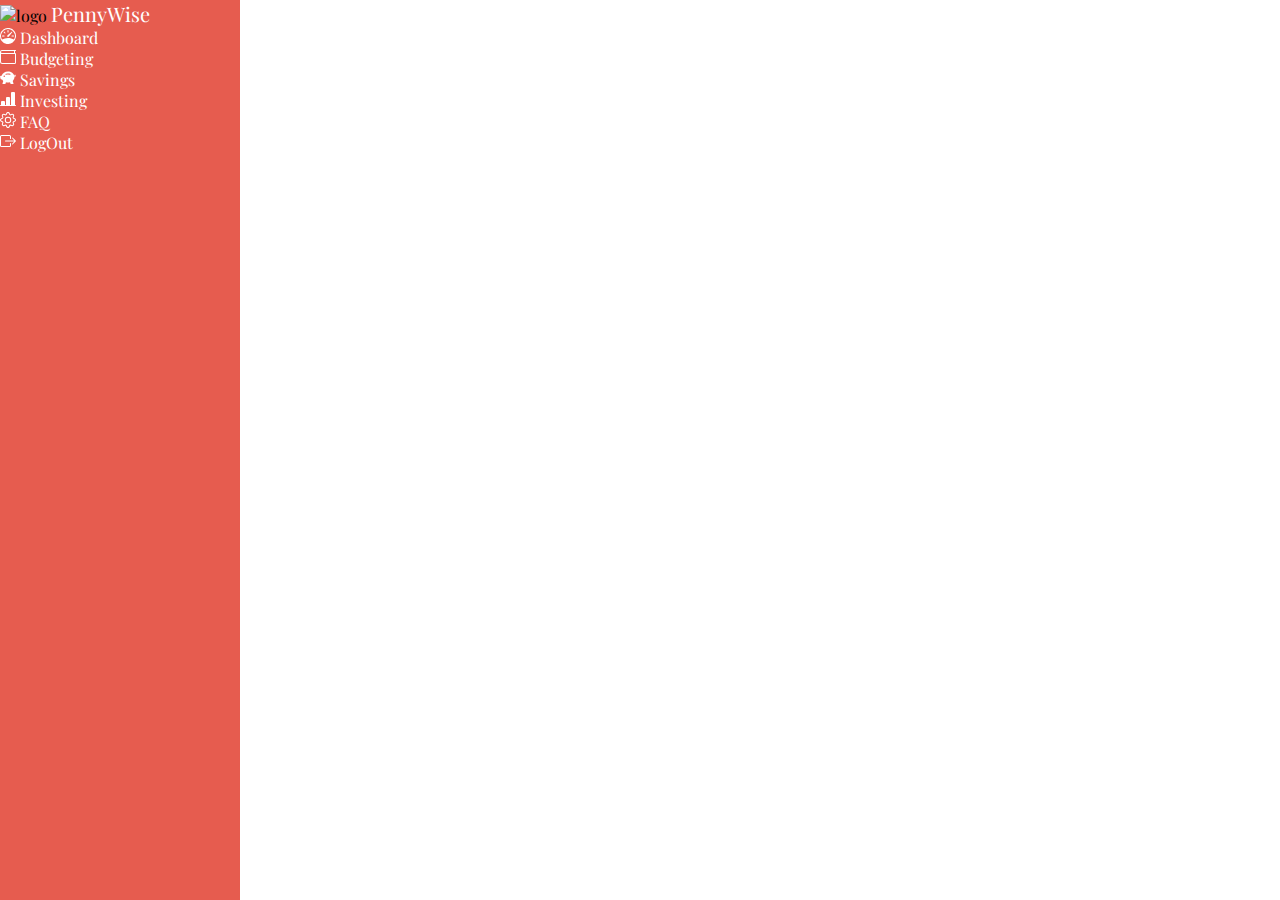
==== html/faq.html @ 81af0001 "d" ====
<!DOCTYPE html>
<html lang="en">
<head>
    <meta charset="UTF-8">
    <meta name="viewport" content="width=device-width, initial-scale=1.0">
    <link href="https://cdn.jsdelivr.net/npm/bootstrap@5.3.0/dist/css/bootstrap.min.css" rel="stylesheet" integrity="sha384-9ndCyUaIbzAi2FUVXJi0CjmCapSmO7SnpJef0486qhLnuZ2cdeRhO02iuK6FUUVM" crossorigin="anonymous">
    <link rel="stylesheet" href="../css/style.css">
    <title>Document</title>
</head>
<body>
    <div class="sidebar">
        <div class="top">
            <div class="logo">
                <img src="https://i.postimg.cc/qvTg3SyZ/1.png" alt="logo">
                <span>PennyWise</span>
            </div>
        </div>
        <div class="user">
   
        </div>
            <ul class="main">
                <li>
                    <a href="#">
                        <svg xmlns="http://www.w3.org/2000/svg" width="16" height="16" fill="currentColor" class="bi bi-speedometer" viewBox="0 0 16 16">
                            <path d="M8 2a.5.5 0 0 1 .5.5V4a.5.5 0 0 1-1 0V2.5A.5.5 0 0 1 8 2zM3.732 3.732a.5.5 0 0 1 .707 0l.915.914a.5.5 0 1 1-.708.708l-.914-.915a.5.5 0 0 1 0-.707zM2 8a.5.5 0 0 1 .5-.5h1.586a.5.5 0 0 1 0 1H2.5A.5.5 0 0 1 2 8zm9.5 0a.5.5 0 0 1 .5-.5h1.5a.5.5 0 0 1 0 1H12a.5.5 0 0 1-.5-.5zm.754-4.246a.389.389 0 0 0-.527-.02L7.547 7.31A.91.91 0 1 0 8.85 8.569l3.434-4.297a.389.389 0 0 0-.029-.518z"/>
                            <path fill-rule="evenodd" d="M6.664 15.889A8 8 0 1 1 9.336.11a8 8 0 0 1-2.672 15.78zm-4.665-4.283A11.945 11.945 0 0 1 8 10c2.186 0 4.236.585 6.001 1.606a7 7 0 1 0-12.002 0z"/>
                        </svg>
                        <span>Dashboard</span>
                    </a>
                </li>
                <li>
                    <a href="./html/budget.html">
                        <svg xmlns="http://www.w3.org/2000/svg" width="16" height="16" fill="currentColor" class="bi bi-wallet" viewBox="0 0 16 16">
                            <path d="M0 3a2 2 0 0 1 2-2h13.5a.5.5 0 0 1 0 1H15v2a1 1 0 0 1 1 1v8.5a1.5 1.5 0 0 1-1.5 1.5h-12A2.5 2.5 0 0 1 0 12.5V3zm1 1.732V12.5A1.5 1.5 0 0 0 2.5 14h12a.5.5 0 0 0 .5-.5V5H2a1.99 1.99 0 0 1-1-.268zM1 3a1 1 0 0 0 1 1h12V2H2a1 1 0 0 0-1 1z"/>
                        </svg>
                        <span>Budgeting</span>
                    </a>
                </li>
                <li>
                    <a href="./html/savings.html">
                        <svg xmlns="http://www.w3.org/2000/svg" width="16" height="16" fill="currentColor" class="bi bi-piggy-bank-fill" viewBox="0 0 16 16">
                            <path d="M7.964 1.527c-2.977 0-5.571 1.704-6.32 4.125h-.55A1 1 0 0 0 .11 6.824l.254 1.46a1.5 1.5 0 0 0 1.478 1.243h.263c.3.513.688.978 1.145 1.382l-.729 2.477a.5.5 0 0 0 .48.641h2a.5.5 0 0 0 .471-.332l.482-1.351c.635.173 1.31.267 2.011.267.707 0 1.388-.095 2.028-.272l.543 1.372a.5.5 0 0 0 .465.316h2a.5.5 0 0 0 .478-.645l-.761-2.506C13.81 9.895 14.5 8.559 14.5 7.069c0-.145-.007-.29-.02-.431.261-.11.508-.266.705-.444.315.306.815.306.815-.417 0 .223-.5.223-.461-.026a.95.95 0 0 0 .09-.255.7.7 0 0 0-.202-.645.58.58 0 0 0-.707-.098.735.735 0 0 0-.375.562c-.024.243.082.48.32.654a2.112 2.112 0 0 1-.259.153c-.534-2.664-3.284-4.595-6.442-4.595Zm7.173 3.876a.565.565 0 0 1-.098.21.704.704 0 0 1-.044-.025c-.146-.09-.157-.175-.152-.223a.236.236 0 0 1 .117-.173c.049-.027.08-.021.113.012a.202.202 0 0 1 .064.199Zm-8.999-.65a.5.5 0 1 1-.276-.96A7.613 7.613 0 0 1 7.964 3.5c.763 0 1.497.11 2.18.315a.5.5 0 1 1-.287.958A6.602 6.602 0 0 0 7.964 4.5c-.64 0-1.255.09-1.826.254ZM5 6.25a.75.75 0 1 1-1.5 0 .75.75 0 0 1 1.5 0Z"/>
                        </svg>
                        <span>Savings</span>
                    </a>
                </li>
                <li>
                    <a href="./html/investment.html">
                        <svg xmlns="http://www.w3.org/2000/svg" width="16" height="16" fill="currentColor" class="bi bi-bar-chart-line-fill" viewBox="0 0 16 16">
                            <path d="M11 2a1 1 0 0 1 1-1h2a1 1 0 0 1 1 1v12h.5a.5.5 0 0 1 0 1H.5a.5.5 0 0 1 0-1H1v-3a1 1 0 0 1 1-1h2a1 1 0 0 1 1 1v3h1V7a1 1 0 0 1 1-1h2a1 1 0 0 1 1 1v7h1V2z"/>
                        </svg>
                        <span>Investing</span>
                    </a>
                </li>
                <li>
                    <a href="/html/faq.html">
                        <svg xmlns="http://www.w3.org/2000/svg" width="16" height="16" fill="currentColor" class="bi bi-gear" viewBox="0 0 16 16">
                            <path d="M8 4.754a3.246 3.246 0 1 0 0 6.492 3.246 3.246 0 0 0 0-6.492zM5.754 8a2.246 2.246 0 1 1 4.492 0 2.246 2.246 0 0 1-4.492 0z"/>
                            <path d="M9.796 1.343c-.527-1.79-3.065-1.79-3.592 0l-.094.319a.873.873 0 0 1-1.255.52l-.292-.16c-1.64-.892-3.433.902-2.54 2.541l.159.292a.873.873 0 0 1-.52 1.255l-.319.094c-1.79.527-1.79 3.065 0 3.592l.319.094a.873.873 0 0 1 .52 1.255l-.16.292c-.892 1.64.901 3.434 2.541 2.54l.292-.159a.873.873 0 0 1 1.255.52l.094.319c.527 1.79 3.065 1.79 3.592 0l.094-.319a.873.873 0 0 1 1.255-.52l.292.16c1.64.893 3.434-.902 2.54-2.541l-.159-.292a.873.873 0 0 1 .52-1.255l.319-.094c1.79-.527 1.79-3.065 0-3.592l-.319-.094a.873.873 0 0 1-.52-1.255l.16-.292c.893-1.64-.902-3.433-2.541-2.54l-.292.159a.873.873 0 0 1-1.255-.52l-.094-.319zm-2.633.283c.246-.835 1.428-.835 1.674 0l.094.319a1.873 1.873 0 0 0 2.693 1.115l.291-.16c.764-.415 1.6.42 1.184 1.185l-.159.292a1.873 1.873 0 0 0 1.116 2.692l.318.094c.835.246.835 1.428 0 1.674l-.319.094a1.873 1.873 0 0 0-1.115 2.693l.16.291c.415.764-.42 1.6-1.185 1.184l-.291-.159a1.873 1.873 0 0 0-2.693 1.116l-.094.318c-.246.835-1.428.835-1.674 0l-.094-.319a1.873 1.873 0 0 0-2.692-1.115l-.292.16c-.764.415-1.6-.42-1.184-1.185l.159-.291A1.873 1.873 0 0 0 1.945 8.93l-.319-.094c-.835-.246-.835-1.428 0-1.674l.319-.094A1.873 1.873 0 0 0 3.06 4.377l-.16-.292c-.415-.764.42-1.6 1.185-1.184l.292.159a1.873 1.873 0 0 0 2.692-1.115l.094-.319z"/>
                        </svg>
                        <span>FAQ</span>
                    </a>
                </li>
                <li>
                    <a href="#">
                        <svg xmlns="http://www.w3.org/2000/svg" width="16" height="16" fill="currentColor" class="bi bi-box-arrow-right" viewBox="0 0 16 16">
                            <path fill-rule="evenodd" d="M10 12.5a.5.5 0 0 1-.5.5h-8a.5.5 0 0 1-.5-.5v-9a.5.5 0 0 1 .5-.5h8a.5.5 0 0 1 .5.5v2a.5.5 0 0 0 1 0v-2A1.5 1.5 0 0 0 9.5 2h-8A1.5 1.5 0 0 0 0 3.5v9A1.5 1.5 0 0 0 1.5 14h8a1.5 1.5 0 0 0 1.5-1.5v-2a.5.5 0 0 0-1 0v2z"/>
                            <path fill-rule="evenodd" d="M15.854 8.354a.5.5 0 0 0 0-.708l-3-3a.5.5 0 0 0-.708.708L14.293 7.5H5.5a.5.5 0 0 0 0 1h8.793l-2.147 2.146a.5.5 0 0 0 .708.708l3-3z"/>
                        </svg>
                        <span>LogOut</span>
                    </a>
                </li>
            </ul>
    </div>


            <!-- Main Content -->
            <main class="col-lg-9 col-md-8 p-3">
                <!-- Your main content goes here -->
                <!-- For example, you can have a router outlet for Vue/React/Angular here -->
            </main>
        </div>
    </div>

    <!-- script -->
    <script src="https://cdn.jsdelivr.net/npm/bootstrap@5.3.0/dist/js/bootstrap.bundle.min.js" integrity="sha384-geWF76RCwLtnZ8qwWowPQNguL3RmwHVBC9FhGdlKrxdiJJigb/j/68SIy3Te4Bkz" crossorigin="anonymous"></script>
    <!--  -->
</body>
</html>
---- css/style.css ----
@import url('https://fonts.googleapis.com/css2?family=Playfair+Display&display=swap');
*{
    margin: 0;
    padding: 0;
    box-sizing: border-box;
    font-family: 'Playfair Display', serif;
}
body{

    display: flex;
}
.sidebar{
    background-color:#e65c4f;
    height: 100vh;
    width: 15rem;
}
.logo img{
    width: 50px;
}
.logo span{
    font-weight: 400;
    color: white;
    font-size: 20px;
}
.user img{
    width: 80px;
    border-radius: 100%;
}
.main li{
    list-style: none;
}
.main a{
    color: white;
    text-decoration: none;
}
.budgetContainer{
    width: 90%;
    font-size: 16px;
    max-width: 43.75em;
    margin: 1em auto;
}
.container{
    width: 100%;
}
.subcontainer{
    width: 100%;
    display: grid;
    grid-template-columns: 1fr 1fr;
    gap: 3em;
}
.flex{
    display: flex;
    align-items: center;
}
.flexSpace{
    display: flex;
    justify-content: space-between;
    align-items: center;
}
.budgetContainer h3{
    color: #363d55;
    font-weight: 500;
    margin-bottom: 0.6em;
}
.container input{
    display: block;
    width: 100%;
    padding: 0.6em;
    border-radius: 0.3em;
    color: #414a67;
    outline: none;
    font-weight: 400;
    margin-bottom: 0.6em;
}
.container{
    border-color: #449342;
}
.totalAmountContainer,
.userAmountContainer{
    background-color: #ffffff;
    padding: 1.25em 0.9em;
    border-radius: 0.3em;
    box-shadow: 0 0.2em 0.8em rgba(26,0.6,0.04);
}
.outputContainer{
    background-color: #449342;
    color: #ffffff;
    border-radius: 0.3em;
    box-shadow: 0 0.2em 0.8em rgba(26,0.6,0.04);
    font-weight: 500;
    margin: 2em 0;
    padding: 1.2em;
}
.outputContainer p{
    font-weight: 500;
    margin-bottom: 0.6em;
}
.outputContainer span{
    display: block;
    text-align: center;
    font-weight: 400;
    color: #e5e5e5;
}
.submit{
    font-size: 1em;
    margin-top: 0.6em;
    background-color: #449342; 
    border: none;
    outline: none;
    color: #ffffff;
    padding: 0.6em 1.2em;
    border-radius: 0.3em;
    cursor: pointer;
}
.list{
    background-color: #ffffff;
    padding: 1.8em 1.2em;
    box-shadow: 0 0.2em 0.8em rgba(26,0.6,0.04);
    border-radius: 0.6em;
}
.hide{
    display: none;
}
.error{
    color: #ff465a;
}
.sublistContent{
    width: 100%;
    border-left: 0.3em solid #449342;
    margin-bottom: 0.6em;
    padding: 0.5em 0;
}
.product{
    font-weight: 500;
    margin-left: 1.5em;
    color:#363d55;
}
.amount{
    color: #414a67;
    margin-left: 20%;
}
.iconsContainer{
    width: 5em;
    margin: 1.2em;
    align-items: center;
}
.productTitle{
    margin-bottom:1em;
}
.edit{
    margin-left: auto;
}
.edit,.delete{
    background:transparent;
    cursor: pointer;
    margin-right: 1.5em;
    border: none;
    color: #449342;
}
@media screen and (max-width:600px){
    .budgetContainer{
        font-size: 14px;
    }
    .subcontainer{
        grid-template-columns: 1fr;
    }
}
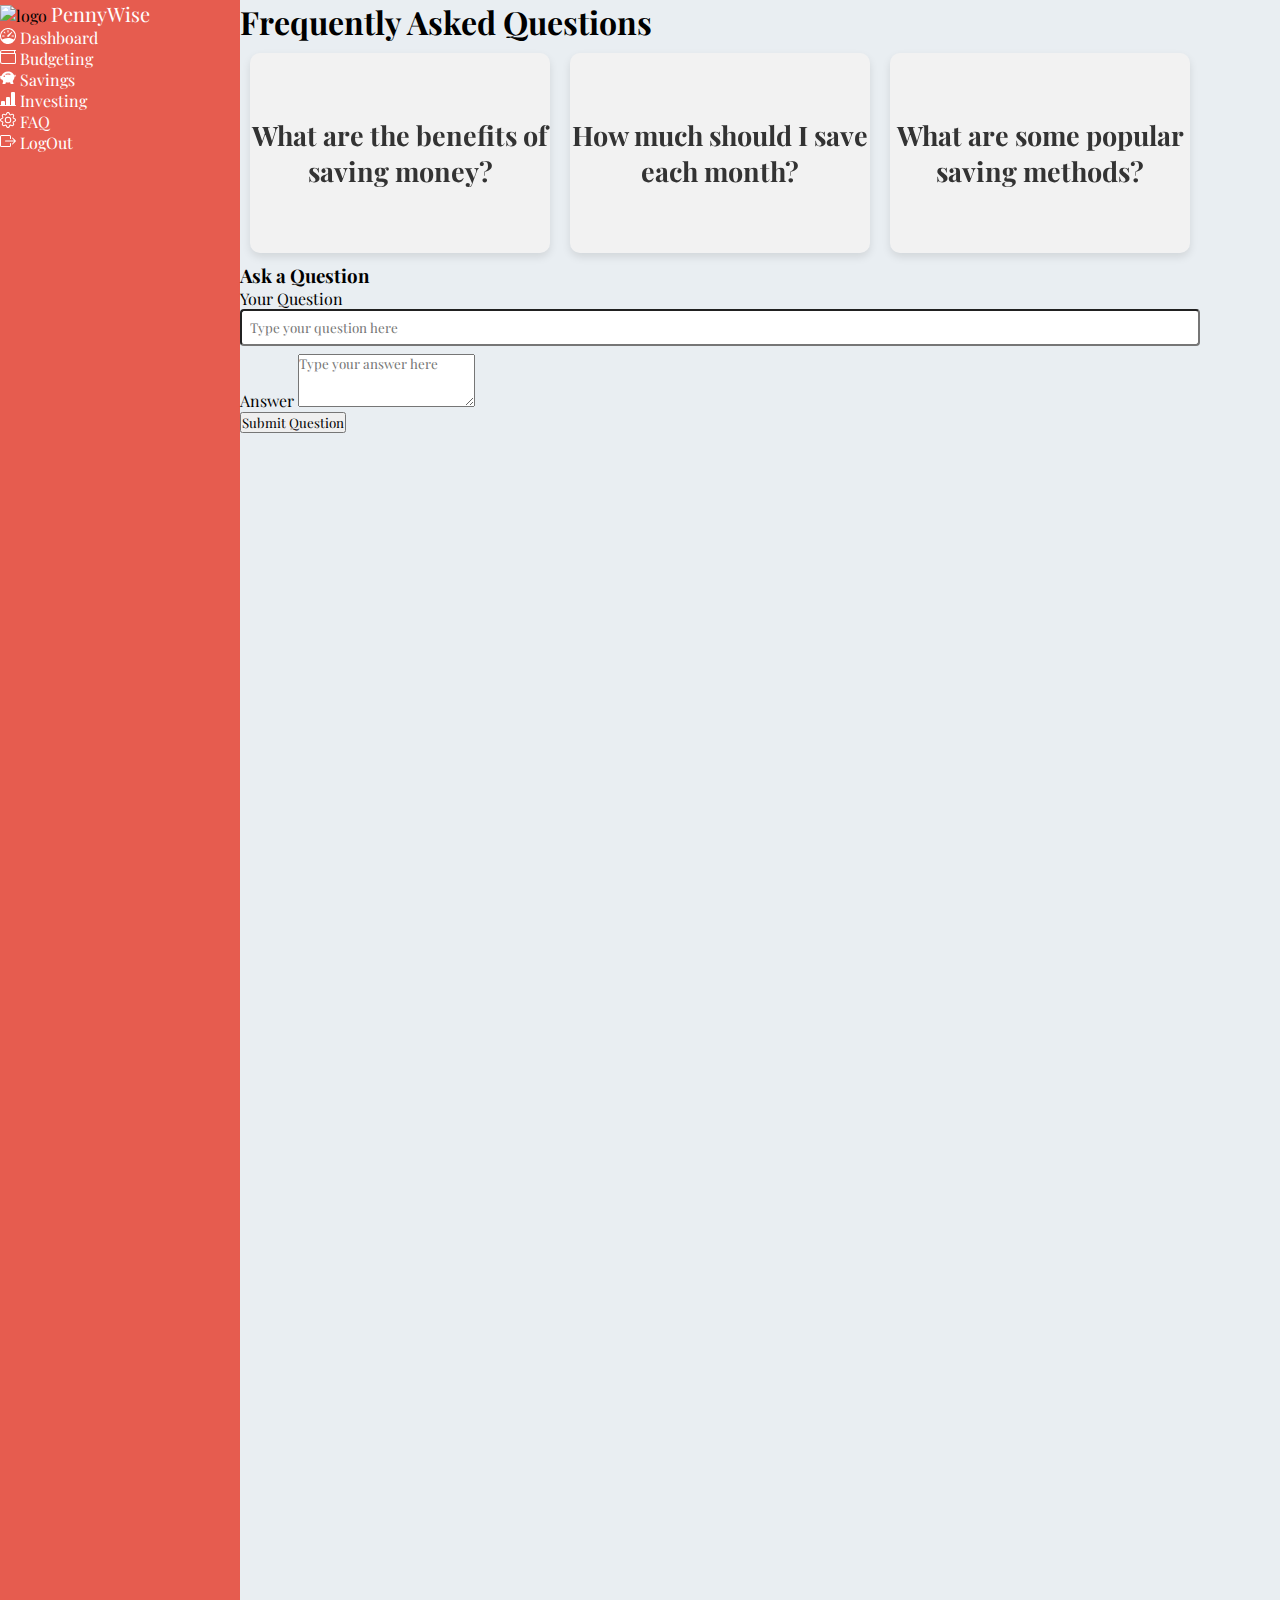
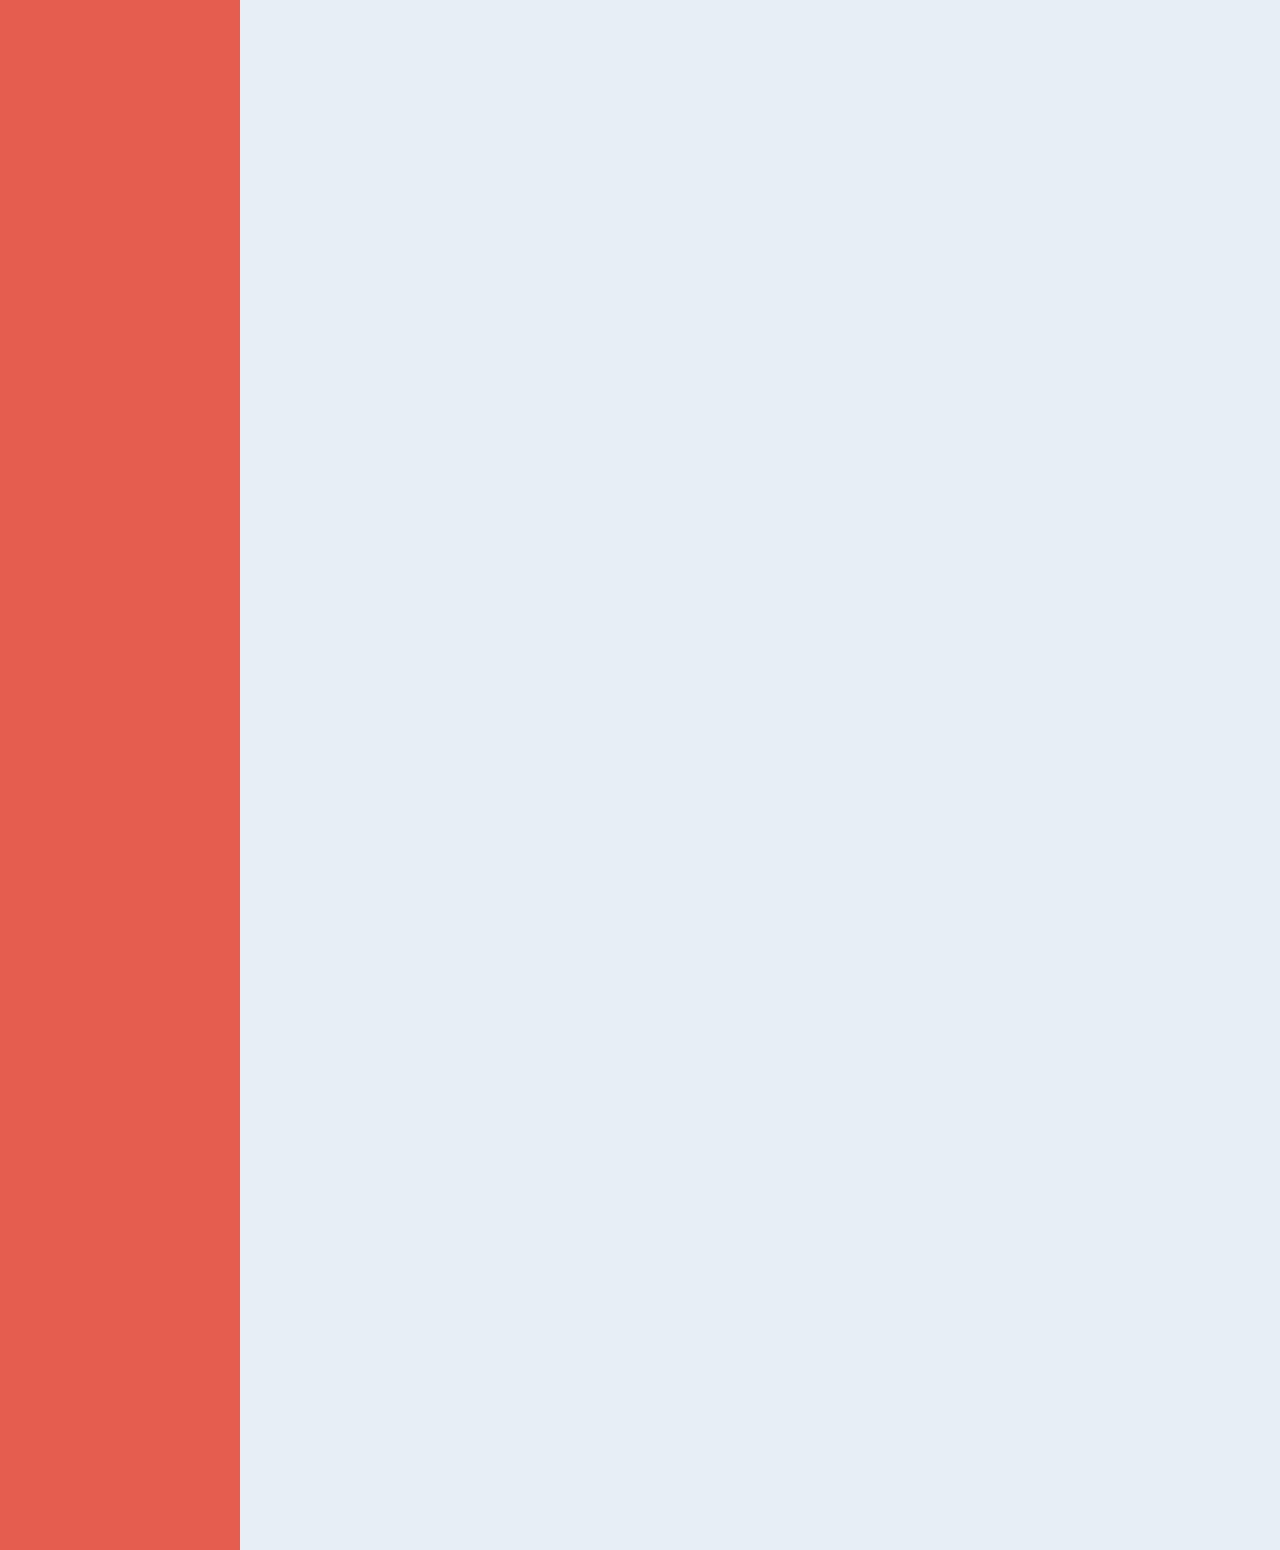
==== commit 2f396e04: "Merge pull request #5 from 2420892/faq" ====
--- a/html/faq.html
+++ b/html/faq.html
@@ -73,9 +73,32 @@
             </ul>
     </div>
 
-
             <!-- Main Content -->
             <main class="col-lg-9 col-md-8 p-3">
+                <div class="container mt-5">
+                    <h1 class="text-center">Frequently Asked Questions</h1> 
+                    <div class="row" id="faqAccordion">
+                        <!-- FAQ cards will be dynamically added here using JavaScript -->
+                    </div>
+            
+                    <div class="mt-4">
+                        <h3 class="mb-3">Ask a Question</h3>
+                        <form id="faqForm">
+                            <div class="form-group">
+                                <label for="questionInput">Your Question</label>
+                                <input type="text" class="form-control" id="questionInput" placeholder="Type your question here" reset required>
+                            </div>
+                            <div class="form-group">
+                                <label for="answerInput">Answer</label>
+                                <textarea class="form-control" id="answerInput" rows="3" placeholder="Type your answer here" required></textarea>
+                            </div>
+                            <button type="submit" class="btn btn-primary">Submit Question</button>
+                        </form>
+                    </div>
+                </div>
+                
+            
+               
                 <!-- Your main content goes here -->
                 <!-- For example, you can have a router outlet for Vue/React/Angular here -->
             </main>
@@ -83,6 +106,8 @@
     </div>
 
     <!-- script -->
+    <script src="../Javascript/faq.js"></script>
+    <script src="https://code.jquery.com/jquery-3.6.0.min.js"></script>
     <script src="https://cdn.jsdelivr.net/npm/bootstrap@5.3.0/dist/js/bootstrap.bundle.min.js" integrity="sha384-geWF76RCwLtnZ8qwWowPQNguL3RmwHVBC9FhGdlKrxdiJJigb/j/68SIy3Te4Bkz" crossorigin="anonymous"></script>
     <!--  -->
 </body>
--- a/css/style.css
+++ b/css/style.css
@@ -6,12 +6,12 @@
     font-family: 'Playfair Display', serif;
 }
 body{
-
+    background-color:#E9EEF2;
     display: flex;
 }
 .sidebar{
     background-color:#e65c4f;
-    height: 100vh;
+    height: 350vh;
     width: 15rem;
 }
 .logo img{
@@ -157,6 +157,34 @@
     border: none;
     color: #449342;
 }
+
+.textwel{ 
+    padding-top: 15rem;
+}
+.head{ 
+    text-align: center;
+    padding-left: 9rem;
+}
+.p{ 
+    font-size: 1.5rem;
+}
+.img{
+    padding-top: 3rem;
+}
+.move{ 
+    padding-left: 9rem;
+}
+.img-2{ 
+    /* padding-left: 8rem;
+    padding-top: 9rem; */
+    margin-top: 3.5rem;
+    width: 28rem;
+}
+
+.ABOUTLANDING {
+    margin-top: 2rem;
+}
+
 @media screen and (max-width:600px){
     .budgetContainer{
         font-size: 14px;
@@ -164,4 +192,76 @@
     .subcontainer{
         grid-template-columns: 1fr;
     }
-}+}
+
+   /* CSS for flip cards */
+        /* Container for flip cards */
+        #faqAccordion {
+            display: flex;
+            flex-wrap: wrap;
+            justify-content: space-between;
+        }
+
+        /* Flip card */
+        .flip-card {
+            width: 300px;
+            height: 200px;
+            margin: 10px;
+            perspective: 1000px;
+        }
+
+        /* Inner container for flip card */
+        .flip-card-inner {
+            position: relative;
+            width: 100%;
+            height: 100%;
+            text-align: center;
+            transition: transform 0.6s;
+            transform-style: preserve-3d;
+        }
+
+        /* Front face of flip card */
+        .flip-card-front,
+        .flip-card-back {
+            position: absolute;
+            width: 100%;
+            height: 100%;
+            backface-visibility: hidden;
+        }
+
+        /* Style for the front face of flip card */
+        .flip-card-front {
+            background-color: #f2f2f2;
+            color: #333;
+            display: flex;
+            align-items: center;
+            justify-content: center;
+            font-size: 18px;
+            border-radius: 10px;
+            box-shadow: 0 4px 8px rgba(0, 0, 0, 0.1);
+            z-index: 2;
+        }
+
+        /* Style for the back face of flip card */
+        .flip-card-back {
+            background-color: #007bff;
+            color: #fff;
+            display: flex;
+            align-items: center;
+            justify-content: center;
+            font-size: 18px;
+            border-radius: 10px;
+            box-shadow: 0 4px 8px rgba(0, 0, 0, 0.1);
+            transform: rotateY(180deg);
+            z-index: 1;
+        }
+
+        /* Flip the card on hover */
+        .flip-card:hover .flip-card-inner {
+            transform: rotateY(180deg);
+        }
+
+        /* Add spacing for flip card's back face */
+        .flip-card:hover .flip-card-back {
+            margin-left: 10px;
+        }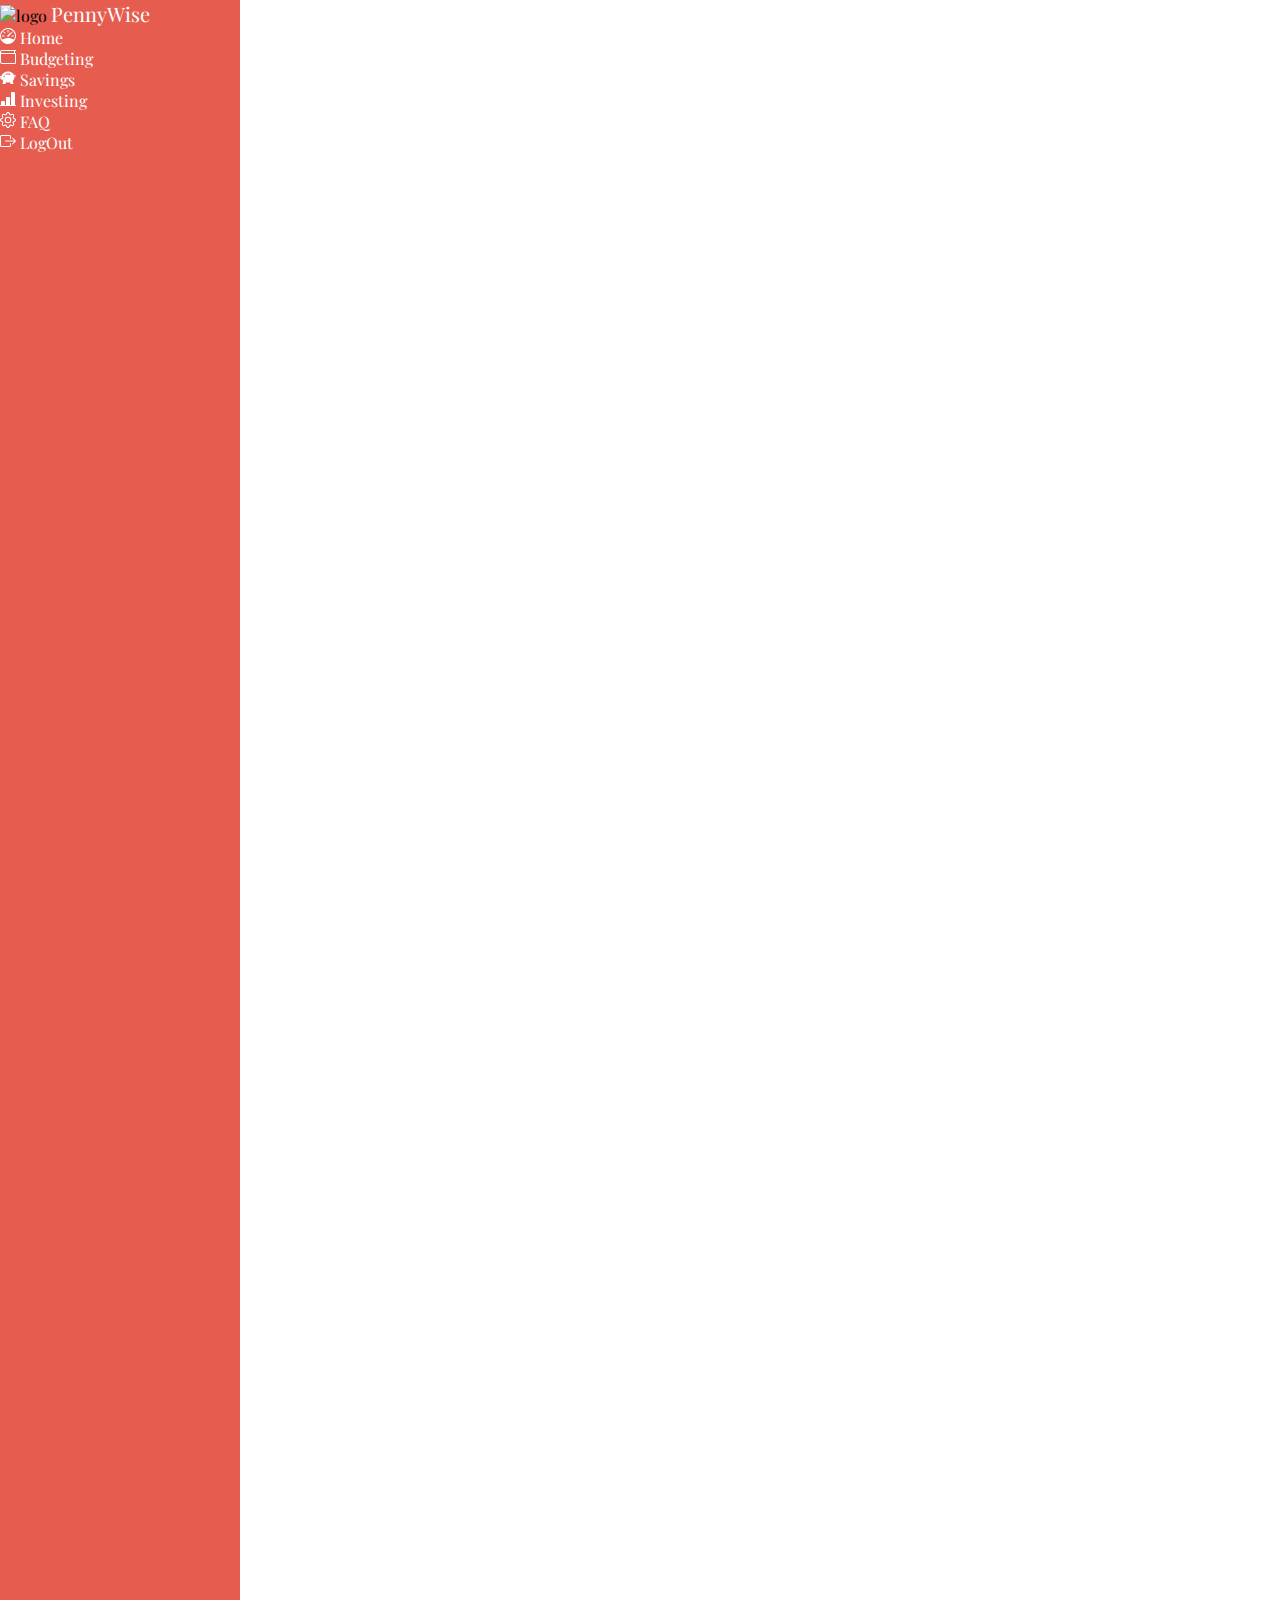
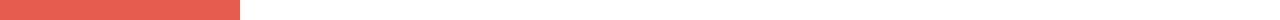
==== commit 0348382e: "d" ====
--- a/html/faq.html
+++ b/html/faq.html
@@ -20,12 +20,12 @@
         </div>
             <ul class="main">
                 <li>
-                    <a href="#">
+                    <a href="/index.html">
                         <svg xmlns="http://www.w3.org/2000/svg" width="16" height="16" fill="currentColor" class="bi bi-speedometer" viewBox="0 0 16 16">
                             <path d="M8 2a.5.5 0 0 1 .5.5V4a.5.5 0 0 1-1 0V2.5A.5.5 0 0 1 8 2zM3.732 3.732a.5.5 0 0 1 .707 0l.915.914a.5.5 0 1 1-.708.708l-.914-.915a.5.5 0 0 1 0-.707zM2 8a.5.5 0 0 1 .5-.5h1.586a.5.5 0 0 1 0 1H2.5A.5.5 0 0 1 2 8zm9.5 0a.5.5 0 0 1 .5-.5h1.5a.5.5 0 0 1 0 1H12a.5.5 0 0 1-.5-.5zm.754-4.246a.389.389 0 0 0-.527-.02L7.547 7.31A.91.91 0 1 0 8.85 8.569l3.434-4.297a.389.389 0 0 0-.029-.518z"/>
                             <path fill-rule="evenodd" d="M6.664 15.889A8 8 0 1 1 9.336.11a8 8 0 0 1-2.672 15.78zm-4.665-4.283A11.945 11.945 0 0 1 8 10c2.186 0 4.236.585 6.001 1.606a7 7 0 1 0-12.002 0z"/>
                         </svg>
-                        <span>Dashboard</span>
+                        <span>Home</span>
                     </a>
                 </li>
                 <li>
@@ -73,32 +73,9 @@
             </ul>
     </div>
 
+
             <!-- Main Content -->
             <main class="col-lg-9 col-md-8 p-3">
-                <div class="container mt-5">
-                    <h1 class="text-center">Frequently Asked Questions</h1> 
-                    <div class="row" id="faqAccordion">
-                        <!-- FAQ cards will be dynamically added here using JavaScript -->
-                    </div>
-            
-                    <div class="mt-4">
-                        <h3 class="mb-3">Ask a Question</h3>
-                        <form id="faqForm">
-                            <div class="form-group">
-                                <label for="questionInput">Your Question</label>
-                                <input type="text" class="form-control" id="questionInput" placeholder="Type your question here" reset required>
-                            </div>
-                            <div class="form-group">
-                                <label for="answerInput">Answer</label>
-                                <textarea class="form-control" id="answerInput" rows="3" placeholder="Type your answer here" required></textarea>
-                            </div>
-                            <button type="submit" class="btn btn-primary">Submit Question</button>
-                        </form>
-                    </div>
-                </div>
-                
-            
-               
                 <!-- Your main content goes here -->
                 <!-- For example, you can have a router outlet for Vue/React/Angular here -->
             </main>
@@ -106,8 +83,6 @@
     </div>
 
     <!-- script -->
-    <script src="../Javascript/faq.js"></script>
-    <script src="https://code.jquery.com/jquery-3.6.0.min.js"></script>
     <script src="https://cdn.jsdelivr.net/npm/bootstrap@5.3.0/dist/js/bootstrap.bundle.min.js" integrity="sha384-geWF76RCwLtnZ8qwWowPQNguL3RmwHVBC9FhGdlKrxdiJJigb/j/68SIy3Te4Bkz" crossorigin="anonymous"></script>
     <!--  -->
 </body>
--- a/css/style.css
+++ b/css/style.css
@@ -6,13 +6,16 @@
     font-family: 'Playfair Display', serif;
 }
 body{
-    background-color:#E9EEF2;
+
     display: flex;
+    
 }
 .sidebar{
     background-color:#e65c4f;
-    height: 350vh;
-    width: 15rem;
+    height: 180vh;
+    width: 15rem; 
+    
+
 }
 .logo img{
     width: 50px;
@@ -157,34 +160,6 @@
     border: none;
     color: #449342;
 }
-
-.textwel{ 
-    padding-top: 15rem;
-}
-.head{ 
-    text-align: center;
-    padding-left: 9rem;
-}
-.p{ 
-    font-size: 1.5rem;
-}
-.img{
-    padding-top: 3rem;
-}
-.move{ 
-    padding-left: 9rem;
-}
-.img-2{ 
-    /* padding-left: 8rem;
-    padding-top: 9rem; */
-    margin-top: 3.5rem;
-    width: 28rem;
-}
-
-.ABOUTLANDING {
-    margin-top: 2rem;
-}
-
 @media screen and (max-width:600px){
     .budgetContainer{
         font-size: 14px;
@@ -192,76 +167,4 @@
     .subcontainer{
         grid-template-columns: 1fr;
     }
-}
-
-   /* CSS for flip cards */
-        /* Container for flip cards */
-        #faqAccordion {
-            display: flex;
-            flex-wrap: wrap;
-            justify-content: space-between;
-        }
-
-        /* Flip card */
-        .flip-card {
-            width: 300px;
-            height: 200px;
-            margin: 10px;
-            perspective: 1000px;
-        }
-
-        /* Inner container for flip card */
-        .flip-card-inner {
-            position: relative;
-            width: 100%;
-            height: 100%;
-            text-align: center;
-            transition: transform 0.6s;
-            transform-style: preserve-3d;
-        }
-
-        /* Front face of flip card */
-        .flip-card-front,
-        .flip-card-back {
-            position: absolute;
-            width: 100%;
-            height: 100%;
-            backface-visibility: hidden;
-        }
-
-        /* Style for the front face of flip card */
-        .flip-card-front {
-            background-color: #f2f2f2;
-            color: #333;
-            display: flex;
-            align-items: center;
-            justify-content: center;
-            font-size: 18px;
-            border-radius: 10px;
-            box-shadow: 0 4px 8px rgba(0, 0, 0, 0.1);
-            z-index: 2;
-        }
-
-        /* Style for the back face of flip card */
-        .flip-card-back {
-            background-color: #007bff;
-            color: #fff;
-            display: flex;
-            align-items: center;
-            justify-content: center;
-            font-size: 18px;
-            border-radius: 10px;
-            box-shadow: 0 4px 8px rgba(0, 0, 0, 0.1);
-            transform: rotateY(180deg);
-            z-index: 1;
-        }
-
-        /* Flip the card on hover */
-        .flip-card:hover .flip-card-inner {
-            transform: rotateY(180deg);
-        }
-
-        /* Add spacing for flip card's back face */
-        .flip-card:hover .flip-card-back {
-            margin-left: 10px;
-        }+}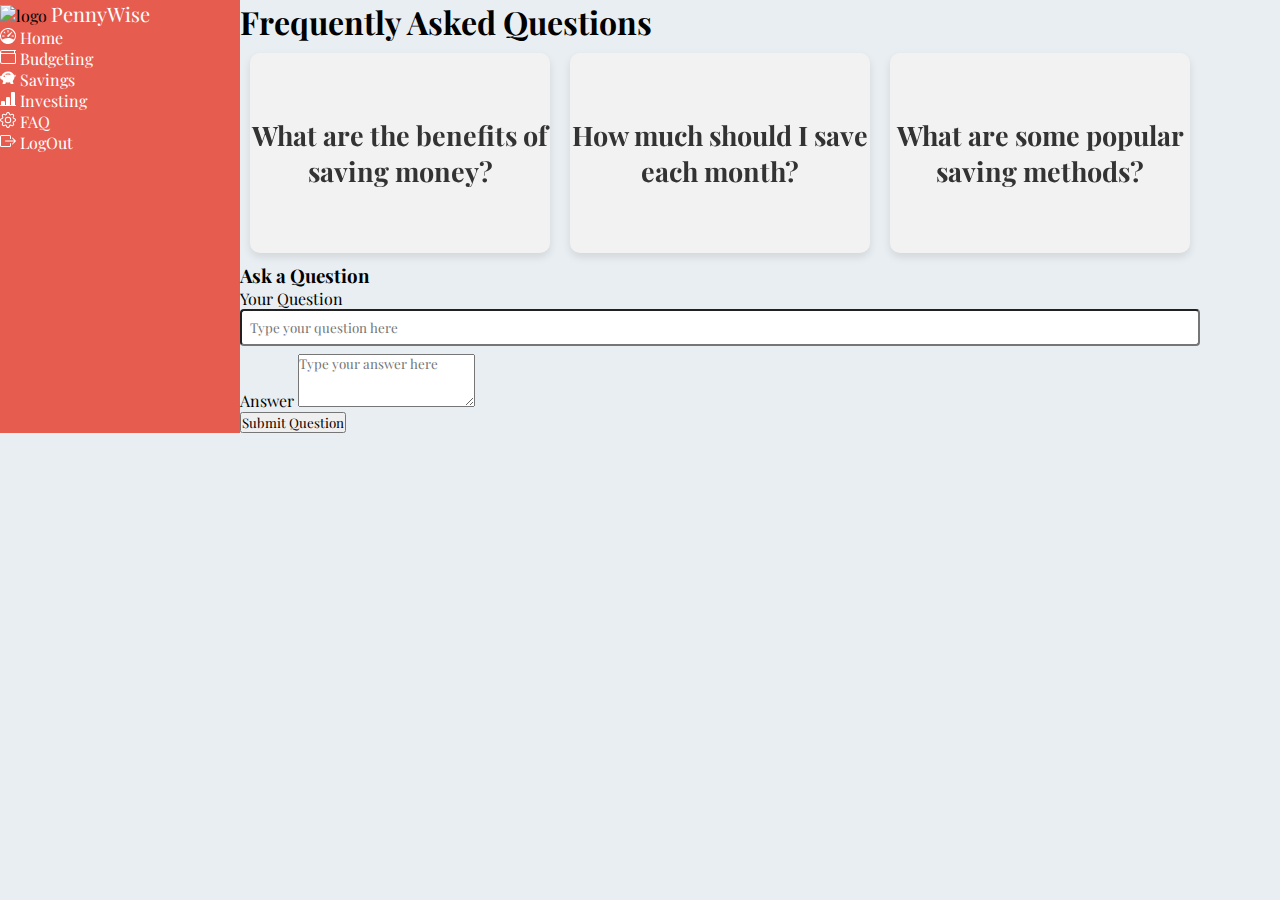
==== commit bb0797a6: "Merge branch 'main' of https://github.com/2420892/penny" ====
--- a/html/faq.html
+++ b/html/faq.html
@@ -73,9 +73,32 @@
             </ul>
     </div>
 
-
             <!-- Main Content -->
             <main class="col-lg-9 col-md-8 p-3">
+                <div class="container mt-5">
+                    <h1 class="text-center">Frequently Asked Questions</h1> 
+                    <div class="row" id="faqAccordion">
+                        <!-- FAQ cards will be dynamically added here using JavaScript -->
+                    </div>
+            
+                    <div class="mt-4">
+                        <h3 class="mb-3">Ask a Question</h3>
+                        <form id="faqForm">
+                            <div class="form-group">
+                                <label for="questionInput">Your Question</label>
+                                <input type="text" class="form-control" id="questionInput" placeholder="Type your question here" reset required>
+                            </div>
+                            <div class="form-group">
+                                <label for="answerInput">Answer</label>
+                                <textarea class="form-control" id="answerInput" rows="3" placeholder="Type your answer here" required></textarea>
+                            </div>
+                            <button type="submit" class="btn btn-primary">Submit Question</button>
+                        </form>
+                    </div>
+                </div>
+                
+            
+               
                 <!-- Your main content goes here -->
                 <!-- For example, you can have a router outlet for Vue/React/Angular here -->
             </main>
@@ -83,6 +106,8 @@
     </div>
 
     <!-- script -->
+    <script src="../Javascript/faq.js"></script>
+    <script src="https://code.jquery.com/jquery-3.6.0.min.js"></script>
     <script src="https://cdn.jsdelivr.net/npm/bootstrap@5.3.0/dist/js/bootstrap.bundle.min.js" integrity="sha384-geWF76RCwLtnZ8qwWowPQNguL3RmwHVBC9FhGdlKrxdiJJigb/j/68SIy3Te4Bkz" crossorigin="anonymous"></script>
     <!--  -->
 </body>
--- a/css/style.css
+++ b/css/style.css
@@ -6,16 +6,21 @@
     font-family: 'Playfair Display', serif;
 }
 body{
-
+    background-color:#E9EEF2;
     display: flex;
     
 }
 .sidebar{
     background-color:#e65c4f;
+<<<<<<< HEAD
     height: 180vh;
     width: 15rem; 
     
 
+=======
+    height: 350vh;
+    width: 15rem;
+>>>>>>> c02078ebcf25776f48ffc5690354f24e04a58583
 }
 .logo img{
     width: 50px;
@@ -160,6 +165,34 @@
     border: none;
     color: #449342;
 }
+
+.textwel{ 
+    padding-top: 15rem;
+}
+.head{ 
+    text-align: center;
+    padding-left: 9rem;
+}
+.p{ 
+    font-size: 1.5rem;
+}
+.img{
+    padding-top: 3rem;
+}
+.move{ 
+    padding-left: 9rem;
+}
+.img-2{ 
+    /* padding-left: 8rem;
+    padding-top: 9rem; */
+    margin-top: 3.5rem;
+    width: 28rem;
+}
+
+.ABOUTLANDING {
+    margin-top: 2rem;
+}
+
 @media screen and (max-width:600px){
     .budgetContainer{
         font-size: 14px;
@@ -167,4 +200,76 @@
     .subcontainer{
         grid-template-columns: 1fr;
     }
-}+}
+
+   /* CSS for flip cards */
+        /* Container for flip cards */
+        #faqAccordion {
+            display: flex;
+            flex-wrap: wrap;
+            justify-content: space-between;
+        }
+
+        /* Flip card */
+        .flip-card {
+            width: 300px;
+            height: 200px;
+            margin: 10px;
+            perspective: 1000px;
+        }
+
+        /* Inner container for flip card */
+        .flip-card-inner {
+            position: relative;
+            width: 100%;
+            height: 100%;
+            text-align: center;
+            transition: transform 0.6s;
+            transform-style: preserve-3d;
+        }
+
+        /* Front face of flip card */
+        .flip-card-front,
+        .flip-card-back {
+            position: absolute;
+            width: 100%;
+            height: 100%;
+            backface-visibility: hidden;
+        }
+
+        /* Style for the front face of flip card */
+        .flip-card-front {
+            background-color: #f2f2f2;
+            color: #333;
+            display: flex;
+            align-items: center;
+            justify-content: center;
+            font-size: 18px;
+            border-radius: 10px;
+            box-shadow: 0 4px 8px rgba(0, 0, 0, 0.1);
+            z-index: 2;
+        }
+
+        /* Style for the back face of flip card */
+        .flip-card-back {
+            background-color: #007bff;
+            color: #fff;
+            display: flex;
+            align-items: center;
+            justify-content: center;
+            font-size: 18px;
+            border-radius: 10px;
+            box-shadow: 0 4px 8px rgba(0, 0, 0, 0.1);
+            transform: rotateY(180deg);
+            z-index: 1;
+        }
+
+        /* Flip the card on hover */
+        .flip-card:hover .flip-card-inner {
+            transform: rotateY(180deg);
+        }
+
+        /* Add spacing for flip card's back face */
+        .flip-card:hover .flip-card-back {
+            margin-left: 10px;
+        }